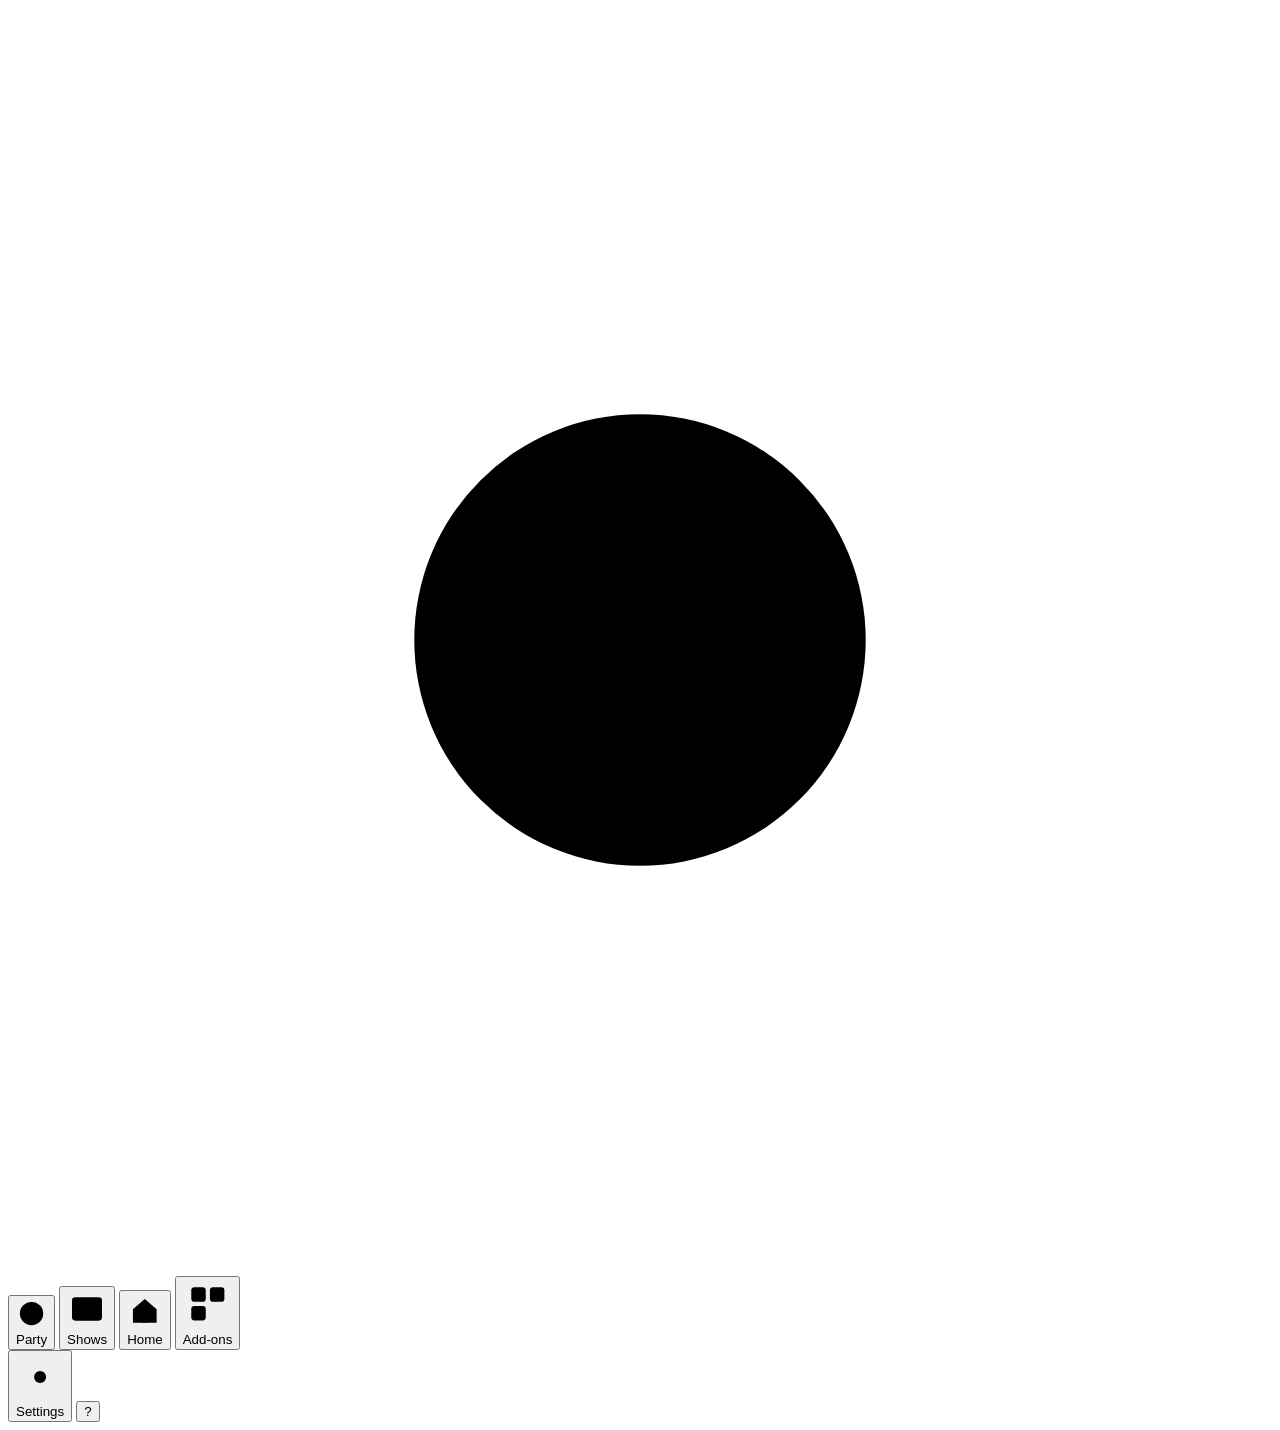
==== lightshow/studio/static/index.html @ d1e50a33 "One layout on the desktop: Party, Shows, Home, Add-ons, Settings Five places, each answering one que" ====
<!doctype html>
<html lang="en">
<head>
<meta charset="utf-8">
<meta name="viewport" content="width=device-width, initial-scale=1">
<title>Light Show Studio</title>
<link rel="icon" href="/static/icon.ico" sizes="16x16 32x32 48x48 256x256">
<link rel="icon" type="image/png" sizes="192x192" href="/static/icon-192.png">
<link rel="apple-touch-icon" href="/static/icon-192.png">
<link rel="manifest" href="/static/manifest.json">
<meta name="theme-color" content="#0c0d12">
<link rel="stylesheet" href="/static/style.css">
</head>
<body>
<nav class="views-rail" aria-label="Places">
  <svg class="mark" viewBox="0 0 28 28" aria-hidden="true"><circle cx="14" cy="14" r="5"></circle><circle cx="14" cy="14" r="11" fill="none" stroke-width="2"></circle></svg>
  <button class="view-btn" data-view="party" title="What is happening now: the song, colors, moments, rooms"><svg viewBox="0 0 24 24" aria-hidden="true"><circle cx="12" cy="12" r="9"></circle><path d="M10 8.5l5 3.5-5 3.5z" class="fill"></path></svg><span>Party</span></button>
  <button class="view-btn" data-view="shows" title="Your songs and their shows"><svg viewBox="0 0 24 24" aria-hidden="true"><rect x="3" y="5" width="18" height="14" rx="2"></rect><path d="M3 10h18M8 14h4M14 14h3"></path></svg><span>Shows</span></button>
  <button class="view-btn" data-view="home" title="Your lights, rooms and speakers"><svg viewBox="0 0 24 24" aria-hidden="true"><path d="M4 11l8-7 8 7v9H4z"></path><path d="M10 20v-6h4v6"></path></svg><span>Home</span></button>
  <button class="view-btn" data-view="addons" title="Extras for your home"><svg viewBox="0 0 24 24" aria-hidden="true"><rect x="4" y="4" width="7" height="7" rx="1.5"></rect><rect x="13" y="4" width="7" height="7" rx="1.5"></rect><rect x="4" y="13" width="7" height="7" rx="1.5"></rect><path d="M16.5 13.5v6M13.5 16.5h6"></path></svg><span>Add-ons</span></button>
  <div class="rail-gap"></div>
  <button id="railUpdate" class="view-btn" title="A new version is ready" hidden><svg viewBox="0 0 24 24" aria-hidden="true"><path d="M12 19V6M6 11.5L12 5.5l6 6"></path></svg><span>Update</span></button>
  <button class="view-btn" data-view="settings" title="Spotify, your phone, updates, fine tuning"><svg viewBox="0 0 24 24" aria-hidden="true"><circle cx="12" cy="12" r="3"></circle><path d="M12 2v3M12 19v3M2 12h3M19 12h3M4.9 4.9l2.1 2.1M17 17l2.1 2.1M4.9 19.1L7 17M17 7l2.1-2.1"></path></svg><span>Settings</span></button>
  <button id="btnHelp" class="view-btn help" title="Shortcuts and tips" aria-label="Shortcuts and tips">?</button>
</nav>
<div class="views">
<div id="viewStudio" class="view studio-view" hidden>
<header class="topbar">
  <div class="top-left">
    <button id="btnBackShows" title="Back to your songs">&lsaquo; Shows</button>
    <button id="btnLib" class="icon narrow-only" title="Lights and effects">&#9776;</button>
    <div class="title-block">
      <input id="projectName" class="project-name" placeholder="untitled" title="Project name">
      <div id="songMeta" class="song-meta"></div>
    </div>
    <div class="group file">
      <button id="btnOpen" title="Open a song (or drop one anywhere)">Add a song</button>
      <input id="fileInput" type="file" accept="audio/*,.mp3,.wav,.flac,.ogg,.m4a" hidden>
      <input id="recent" class="recent" list="songList" placeholder="Shows…" autocomplete="off" spellcheck="false"
             title="Type a song: your saved shows and every song learned in a jam. A jam song opens with the show the jam plays: move its sections and only your sections are kept; change its lights and it becomes your own show."><datalist id="songList"></datalist>
      <button id="btnReview" title="Review learned songs: the Jam songs with no saved show, one after another, to set their sections right by ear. The lights follow your sections as you move them. Done (or ]) moves on: your changes are kept as corrections; with none, the song is marked right as it was. Nothing is saved as a show.">Review</button>
      <span id="reviewBar" class="review-bar" hidden>
        <button id="revPrev" title="The song before ([)">&#9664;</button>
        <span id="revPos" class="rev-pos"></span>
        <button id="revDone" class="accent" title="Done, the next song (]): your changes are kept as corrections; with none, it is marked right as it was">Done</button>
        <button id="revClose" title="Leave review (keeps your changes)">&times;</button>
      </span>
    </div>
  </div>
  <div class="group transport">
    <button id="btnStart" class="icon" title="Go to start (Home)" aria-label="Go to start"><svg viewBox="0 0 16 16" aria-hidden="true"><path d="M3 3v10M13 3L6 8l7 5z"></path></svg></button>
    <button id="btnPlay" class="icon play" title="Play / pause (Space)">▶</button>
    <button id="btnStop" class="icon" title="Stop" aria-label="Stop"><svg viewBox="0 0 14 14" aria-hidden="true"><rect x="2" y="2" width="10" height="10" rx="2"></rect></svg></button>
    <div class="clock"><span id="timeDisplay" class="time">0:00.000</span><span id="barDisplay" class="time small">bar 1.1</span></div>
  </div>
  <div class="top-right">
    <div class="group build">
      <button id="btnAuto" class="accent" title="Generate a full show from the detected structure">Auto-build show</button>
      <button id="btnRedetect" title="Analyse the song again from scratch with the newest analysis, then replace sections, drops and beat grid (keeps your clips)">Re-detect</button>
    </div>
    <div class="group cast">
      <select id="castDevice" title="Google Cast speaker or group"><option value="">Cast: this PC</option></select>
      <button id="btnCast" title="Play the song on the selected Cast speakers instead of this PC">Cast</button>
      <label id="castOffsetWrap" hidden>Cast offset <input id="castOffset" type="number" step="25" value="0" class="num" title="Delay for lights and PC audio so they match the sound from the speakers"> ms</label>
      <label class="toggle" id="castLocalWrap" hidden><input id="castLocal" type="checkbox" checked> PC audio</label>
      <button id="btnSync" hidden title="Play the song on the speakers, then press this: the studio listens to the room and measures the real delay">Sync check</button>
      <input id="castVolume" type="range" min="0" max="100" value="35" title="Speaker volume" hidden>
    </div>
  </div>
</header>
<div id="helpPop" class="popover" hidden></div>

<main>
  <aside class="library">
    <div class="panel" data-panel="effects">
      <input id="effectSearch" placeholder="Search effects" class="search">
      <div id="effectList" class="effect-list"></div>
    </div>
  </aside>

  <section class="workspace">
    <div class="preview-wrap"><canvas id="preview"></canvas><button id="roomViewBtn" class="room-view-btn" title="Room view: the living room and game room lights, simulated, in a window of their own (the rooms switched on)">&#x29C9;</button></div>
    <div class="tl-bar">
      <div class="group grid">
        <label title="Tempo in beats per minute">BPM <input id="bpm" type="number" step="0.01" min="40" max="240" class="num"></label>
        <div class="menu-wrap">
          <button id="btnGridMenu" title="Halve or double the tempo, nudge the grid, move the downbeat">Beat grid ▾</button>
          <div id="gridMenu" class="menu" hidden>
            <div class="menu-title">Tempo</div>
            <div class="menu-row"><button id="btnHalf" title="Halve the tempo: keep every other beat. Use when the grid counts eighth notes.">Halve &divide;2</button><button id="btnDouble" title="Double the tempo: add a beat between every pair.">Double &times;2</button></div>
            <div class="menu-title">Grid</div>
            <div class="menu-row"><button id="btnNudgeL" title="Shift the beat grid 10 ms earlier">◁ 10 ms</button><button id="btnNudgeR" title="Shift the beat grid 10 ms later">10 ms ▷</button></div>
            <div class="menu-row"><button id="btnQuarterL" title="Shift the beat grid a quarter beat earlier (twice: half a beat, when the lights hit between the beats)">◁ ¼ beat</button><button id="btnQuarterR" title="Shift the beat grid a quarter beat later (twice: half a beat, when the lights hit between the beats)">¼ beat ▷</button></div>
            <button id="btnRegrid" title="Rebuild a regular beat grid from BPM and offset">Regrid from BPM</button>
            <div class="menu-title">Downbeat</div>
            <div class="menu-row"><button id="btnPhaseL" title="Move the downbeat one beat earlier">Bar −1</button><button id="btnPhase" title="Move the downbeat one beat later">Bar +1</button></div>
          </div>
        </div>
      </div>
      <div class="group view">
        <label title="What clips snap to">Snap <select id="snap">
          <option value="4">bar</option><option value="1" selected>beat</option><option value="0.5">½ beat</option><option value="0.25">¼ beat</option><option value="0">off</option>
        </select></label>
        <button id="btnZoomOut" class="icon" title="Zoom out (-)">−</button>
        <button id="btnZoomIn" class="icon" title="Zoom in (+)">+</button>
        <button id="btnZoomFit" title="Fit whole song">Fit</button>
        <button id="btnUndo" class="icon" title="Undo (Ctrl+Z)">↶</button>
        <button id="btnRedo" class="icon" title="Redo (Ctrl+Y)">↷</button>
        <label class="toggle"><input id="beatEdit" type="checkbox"> Beat edit</label>
        <label class="toggle" title="Preview the show on the lights of every room switched on. Off: every light goes back to how it was."><input id="outputOn" type="checkbox"> On the lights</label>
      </div>
    </div>
    <div class="timeline-wrap">
      <canvas id="overview" title="Drag to scroll, drag the edges to zoom, click to jump. Wheel zooms."></canvas>
      <canvas id="timeline"></canvas>
    </div>
    <div id="emptyState" class="empty">
      <div class="big">Drop a song here</div>
      <div>or click <b>Add a song</b>, or pick a saved show. MP3, WAV, FLAC, OGG, M4A.</div>
      <div class="path-open">Local file path: <input id="pathInput" placeholder="C:\Music\track.mp3"><button id="btnPath">Open</button></div>
    </div>
    <div id="busy" class="busy" hidden><div class="spinner"></div><div id="busyText">Analysing…</div></div>
  </section>

  <aside class="inspector" id="inspector">
  </aside>
</main>
</div>

<section id="viewParty" class="view party-view" hidden>
  <header class="view-head">
    <h1>Party</h1>
    <span id="pvStatus" class="pv-pill"></span>
    <span class="grow"></span>
    <label class="pv-playson">Plays on <select id="pvPlayOn" aria-label="Where the music plays"></select></label>
    <button id="pvStart" class="accent">Start the party</button>
  </header>
  <div id="pvProblems" class="pv-problems" hidden></div>
  <div class="pv-scrollarea">
    <section id="pvSetup" class="pv-card pv-setup" aria-label="Get started" hidden></section>
    <div class="pv-grid">
      <div class="pv-col">
        <section class="pv-card pv-now" id="pvNow" aria-label="Now playing"></section>
        <section class="pv-card" aria-label="Colors tonight"><h2>Colors tonight</h2><div id="pvColors" class="pv-colors"></div></section>
      </div>
      <div class="pv-col">
        <section class="pv-card" aria-label="Moments">
          <div class="pv-h"><h2>Moments</h2><button class="pv-link" id="pvEditMoments" type="button">Edit</button></div>
          <div class="pv-moments" id="pvMoments"></div>
          <div id="pvModeColors"></div>
        </section>
        <section class="pv-card pv-queue" aria-label="Up next">
          <div class="pv-h"><h2>Up next</h2><span id="pvQueueNote" class="hint"></span></div>
          <div id="pvQueue" class="pv-scroll"></div>
        </section>
      </div>
      <div class="pv-col">
        <section class="pv-card" aria-label="Energy">
          <div class="pv-h"><h2>Energy</h2><b id="pvLevelVal" class="pv-big"></b></div>
          <input id="pvLevel" type="range" min="0" max="100" step="1" aria-label="Energy">
          <div class="pv-row"><button id="pvRamp" class="pv-chip" type="button">Build to 100% over an hour</button><span id="pvRampNote" class="hint"></span></div>
        </section>
        <section class="pv-card" aria-label="Rooms"><div class="pv-h"><h2>Rooms</h2><span class="hint">On, off and how loud</span></div><div id="pvRooms"></div></section>
        <section class="pv-card" id="pvBulbs" aria-label="Bulb Studio" hidden><h2>Bulb Studio</h2><div id="pvBulbList"></div></section>
      </div>
    </div>
  </div>
</section>

<section id="viewLibrary" class="view page-view" hidden>
  <header class="view-head">
    <h1>Shows</h1>
    <input id="libSearch" class="lib-search" placeholder="Find a song" aria-label="Find a song">
    <span class="grow"></span>
    <button id="libContinue" hidden></button>
    <button id="libReview" title="Go through the songs the app learned, one after another, and set their sections right by ear">Review</button>
    <button id="libAdd" class="accent">Add a song</button>
  </header>
  <div class="page-body">
    <div id="libFilters" class="pv-seg lib-filters" role="group" aria-label="Which songs">
      <button data-f="all">All</button><button data-f="mine">Made by you</button><button data-f="auto">Made by the app</button><button data-f="review">Needs a review</button>
    </div>
    <div id="libGrid" class="lib-grid"></div>
    <p id="libMore" class="hint"></p>
  </div>
</section>

<section id="viewHome" class="view page-view" hidden>
  <header class="view-head"><h1>Home</h1><span class="hint">Your home is the one thing to set up. Lights and speakers are found by themselves.</span></header>
  <div class="home-body">
    <div class="home-map"><iframe class="st-map" src="/party/map" title="House map"></iframe></div>
    <aside class="home-side pv-card">
      <div id="homeTabs" class="pv-seg" role="tablist"><button data-t="lights">Lights</button><button data-t="rooms">Rooms</button><button data-t="speakers">Speakers</button></div>
      <div id="homePane" class="home-pane"></div>
    </aside>
  </div>
</section>

<section id="viewAddons" class="view page-view" hidden>
  <header class="view-head"><h1>Add-ons</h1><span class="hint">Extras for your home. The app comes with everything else built in.</span></header>
  <div class="store-body">
    <div id="storeGrid" class="store-grid"></div>
    <aside id="storeCard" class="store-card pv-card" hidden></aside>
  </div>
</section>

<section id="viewSettings" class="view page-view" hidden>
  <header class="view-head"><h1>Settings</h1></header>
  <main class="st-main" id="stMain"></main>
</section>
</div>

<div id="parked" hidden>
  <div id="lightList" class="light-list"></div>
  <div id="roomsPop" class="popover rooms-pop" hidden></div>
  <label class="menu-field" title="Send lights this many ms ahead of the audio. Saved for every song."><span><input id="latency" type="number" step="5" value="30" class="num"> ms</span></label>
</div>
<div id="sheet" class="sheet" hidden><div class="sheet-box" role="dialog" aria-labelledby="sheetTitle"><div class="sheet-head"><h3 id="sheetTitle"></h3><button id="sheetClose" aria-label="Close">&times;</button></div><div id="sheetBody" class="sheet-body"></div></div></div>
<div id="dropOverlay" class="drop-overlay" hidden><div>Drop to open</div></div>
<div id="toast" class="toast" hidden></div>
<div id="ctxMenu" class="ctx-menu" hidden></div>

<script src="/static/effects.js"></script>
<script src="/static/app.js"></script>
<script src="/static/jam.js"></script>
<script src="/static/views.js"></script>
</body>
</html>
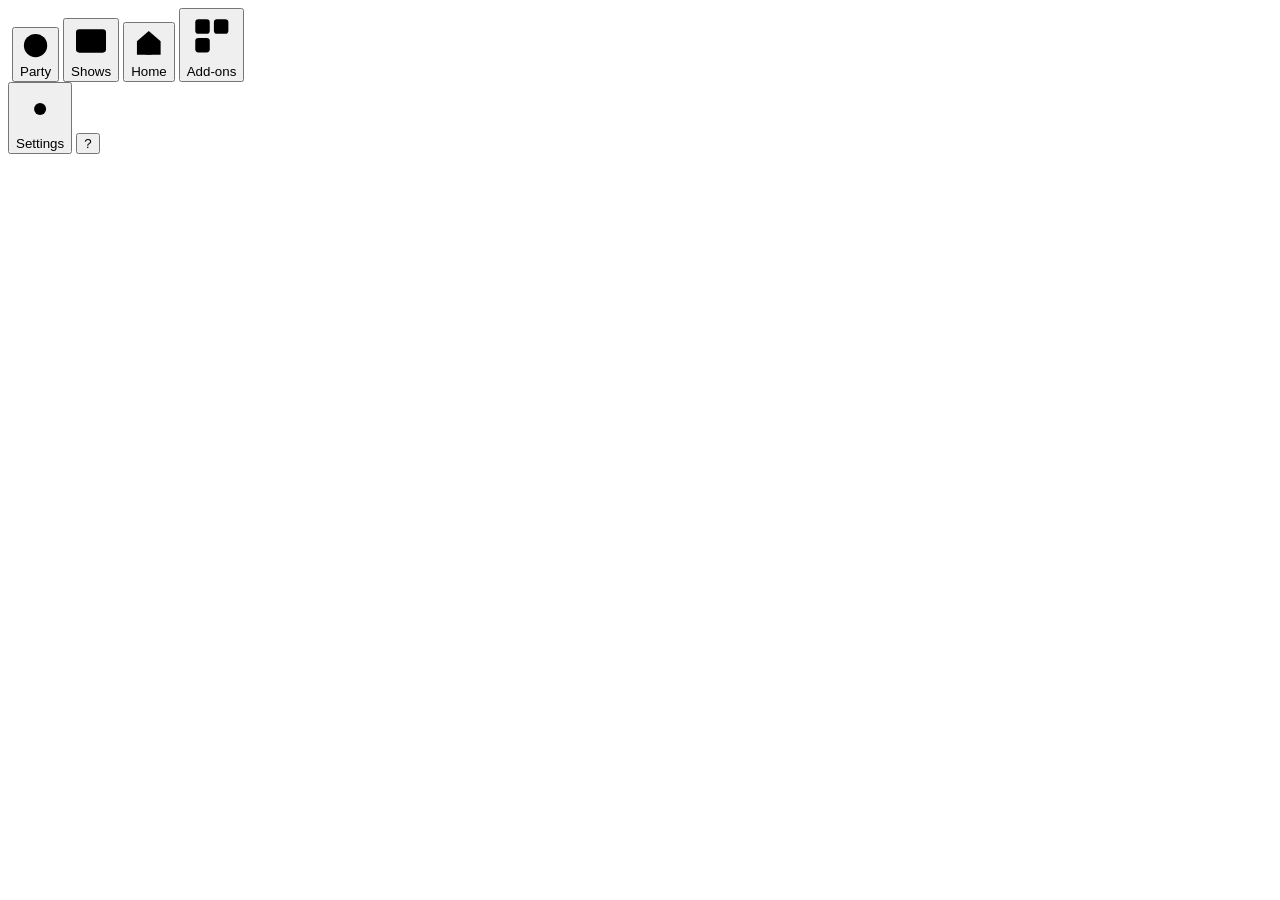
==== commit 472321bb: "One logo everywhere: two stage lights crossing The rail, the update window, the desktop icon and the" ====
--- a/lightshow/studio/static/index.html
+++ b/lightshow/studio/static/index.html
@@ -13,7 +13,7 @@
 </head>
 <body>
 <nav class="views-rail" aria-label="Places">
-  <svg class="mark" viewBox="0 0 28 28" aria-hidden="true"><circle cx="14" cy="14" r="5"></circle><circle cx="14" cy="14" r="11" fill="none" stroke-width="2"></circle></svg>
+  <img class="mark" src="/static/logo.png" alt="">
   <button class="view-btn" data-view="party" title="What is happening now: the song, colors, moments, rooms"><svg viewBox="0 0 24 24" aria-hidden="true"><circle cx="12" cy="12" r="9"></circle><path d="M10 8.5l5 3.5-5 3.5z" class="fill"></path></svg><span>Party</span></button>
   <button class="view-btn" data-view="shows" title="Your songs and their shows"><svg viewBox="0 0 24 24" aria-hidden="true"><rect x="3" y="5" width="18" height="14" rx="2"></rect><path d="M3 10h18M8 14h4M14 14h3"></path></svg><span>Shows</span></button>
   <button class="view-btn" data-view="home" title="Your lights, rooms and speakers"><svg viewBox="0 0 24 24" aria-hidden="true"><path d="M4 11l8-7 8 7v9H4z"></path><path d="M10 20v-6h4v6"></path></svg><span>Home</span></button>
@@ -173,6 +173,7 @@
     <input id="libSearch" class="lib-search" placeholder="Find a song" aria-label="Find a song">
     <span class="grow"></span>
     <button id="libContinue" hidden></button>
+    <button id="libLearn" title="Learn a playlist's songs ahead of the party, silently, so each has its full show from the first beat">Learn a playlist</button>
     <button id="libReview" title="Go through the songs the app learned, one after another, and set their sections right by ear">Review</button>
     <button id="libAdd" class="accent">Add a song</button>
   </header>
